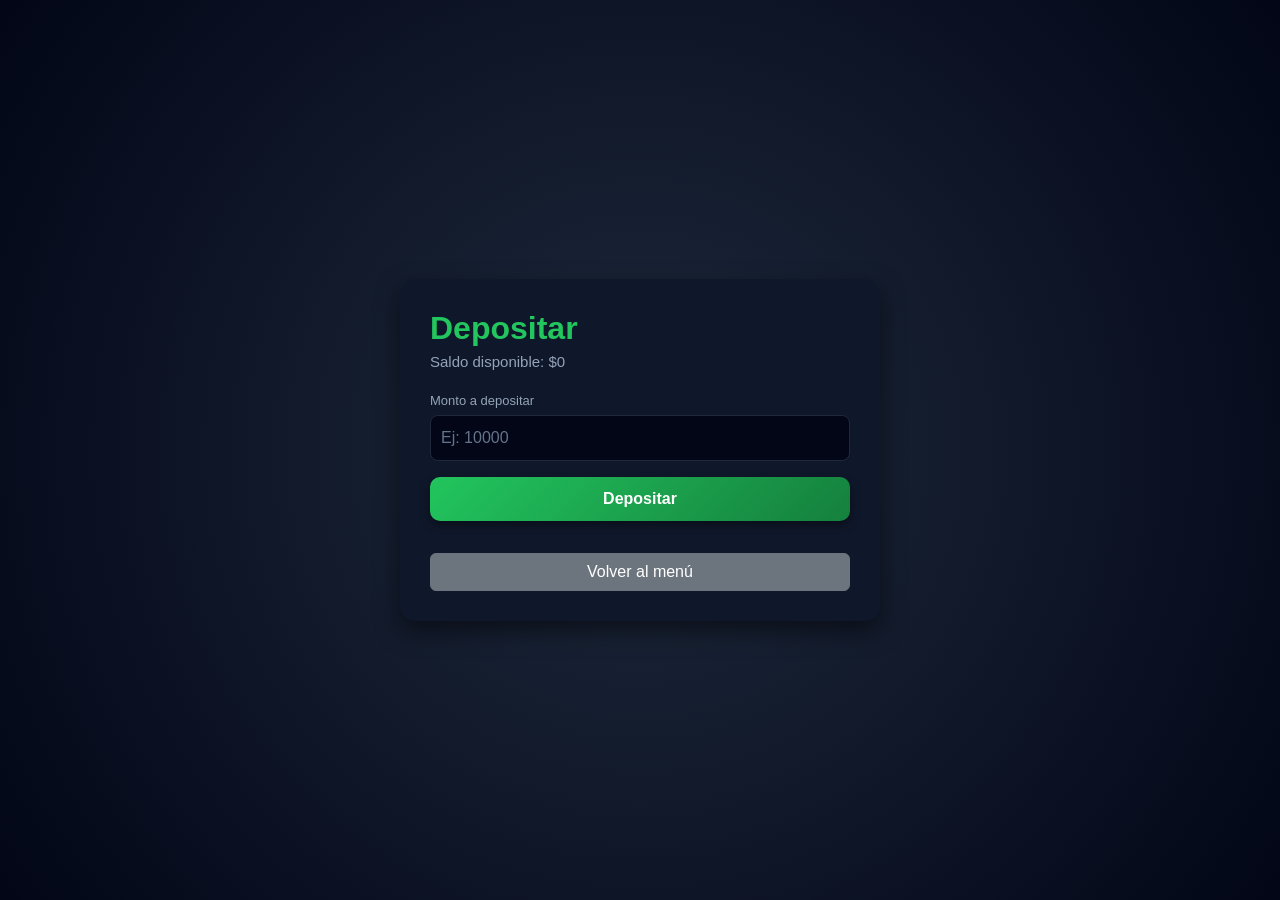
==== deposit.html @ 16acd72e "proyecto alke wallet final" ====
<!DOCTYPE html>
<html lang="es">
<head>
  <meta charset="UTF-8">
  <meta name="viewport" content="width=device-width, initial-scale=1.0">
  <title>Depositar - Alke Wallet</title>
  <link rel="stylesheet" href="https://cdn.jsdelivr.net/npm/bootstrap@5.3.0/dist/css/bootstrap.min.css">
  <link rel="stylesheet" href="css/styles.css">
</head>
<body>

  <div class="contenedor-pagina">

    <h2>Depositar</h2>
    <h4>Saldo disponible: $<span id="saldo">0</span></h4>

    <form id="depositForm">
      <div class="mb-3">
        <label for="monto">Monto a depositar</label>
        <input type="number" id="monto" class="form-control" placeholder="Ej: 10000">
      </div>
      <button type="submit" class="btn-verde">Depositar</button>
    </form>

    <div id="alert-container" class="mt-3"></div>

    <a href="menu.html" class="btn btn-secondary w-100 mt-3">Volver al menú</a>

  </div>

  <script src="https://code.jquery.com/jquery-3.6.0.min.js"></script>
  <script src="https://cdn.jsdelivr.net/npm/bootstrap@5.3.0/dist/js/bootstrap.bundle.min.js"></script>
  <script src="js/login.js"></script>

</body>
</html>
---- css/styles.css ----
/* GENERAL */

body {
  margin: 0;
  min-height: 100vh;
  background: radial-gradient(circle, #1e293b, #020617);
  display: flex;
  justify-content: center;
  align-items: center;
  font-family: Arial, sans-serif;
  color: white;
}

.card-login {
  background: #0f172a;
  padding: 30px;
  border-radius: 15px;
  width: 350px;
  box-shadow: 0 10px 25px rgba(0, 0, 0, 0.5);
  text-align: center;
}

.logo {
  width: 110px;
  margin-bottom: 10px;
}

.titulo {
  color: #22c55e;
  font-weight: bold;
  text-shadow: 2px 2px 6px black;
  margin-bottom: 4px;
}

.slogan {
  font-size: 13px;
  color: #94a3b8;
  margin-bottom: 20px;
  font-style: italic;
}

label {
  display: block;
  text-align: left;
  font-size: 13px;
  color: #94a3b8;
  margin-bottom: 4px;
}

.form-control {
  background: #020617;
  border: 1px solid #1e293b;
  margin-bottom: 4px;
  color: white;
  padding: 10px;
  border-radius: 8px;
}

.form-control:focus {
  background: #020617;
  border-color: #22c55e;
  color: white;
  box-shadow: 0 0 0 2px rgba(34, 197, 94, 0.25);
}

.form-control::placeholder {
  color: #64748b;
}

.btn-verde {
  background: linear-gradient(135deg, #22c55e, #15803d);
  border: none;
  color: white;
  font-weight: bold;
  padding: 10px;
  border-radius: 10px;
  width: 100%;
  box-shadow: 0 4px 10px rgba(0, 0, 0, 0.4);
  cursor: pointer;
  transition: transform 0.2s;
}

.btn-verde:hover {
  transform: scale(1.04);
}

.contenedor-pagina {
  background: #0f172a;
  border-radius: 15px;
  padding: 30px;
  width: 100%;
  max-width: 480px;
  box-shadow: 0 10px 25px rgba(0, 0, 0, 0.5);
}

.contenedor-pagina h2 {
  color: #22c55e;
  font-weight: bold;
  margin-bottom: 6px;
}

.contenedor-pagina h4 {
  color: #94a3b8;
  font-size: 15px;
  margin-bottom: 20px;
}

/* ENVIAR DINERO */
.form-contacto {
  display: none;
}

#btnEnviarDinero {
  display: none;
}

.list-group-item {
  background: #1e293b;
  color: white;
  border: 1px solid #334155;
  cursor: pointer;
}

.list-group-item:hover {
  background: #334155;
}

.list-group-item.active {
  background: #15803d;
  border-color: #22c55e;
}

.campo-monto {
  display: none;
}

/* TRANSACCIONES */
.list-group-item.deposito {
  border-left: 4px solid #22c55e;
}

.list-group-item.compra {
  border-left: 4px solid #ef4444;
}

.list-group-item.transferencia {
  border-left: 4px solid #3b82f6;
}

.form-select {
  background: #020617;
  border: 1px solid #1e293b;
  color: white;
  padding: 10px;
  border-radius: 8px;
}

.form-select:focus {
  background: #020617;
  border-color: #22c55e;
  color: white;
  box-shadow: 0 0 0 2px rgba(34, 197, 94, 0.25);
}
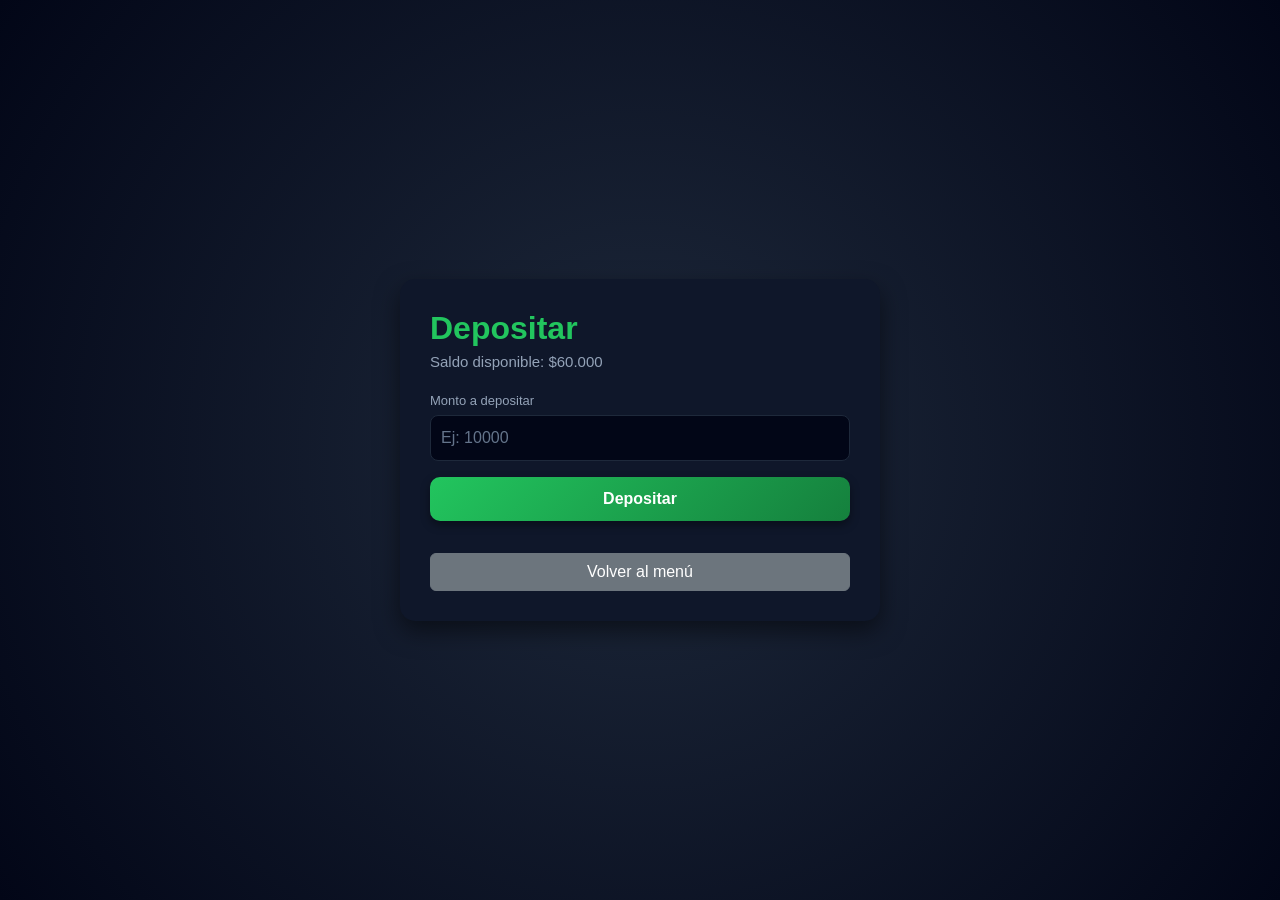
==== commit adf453a5: "cambio de referencia JS" ====
--- a/deposit.html
+++ b/deposit.html
@@ -30,7 +30,7 @@
 
   <script src="https://code.jquery.com/jquery-3.6.0.min.js"></script>
   <script src="https://cdn.jsdelivr.net/npm/bootstrap@5.3.0/dist/js/bootstrap.bundle.min.js"></script>
-  <script src="js/login.js"></script>
+  <script src="js/deposit.js"></script>
 
 </body>
 </html>
